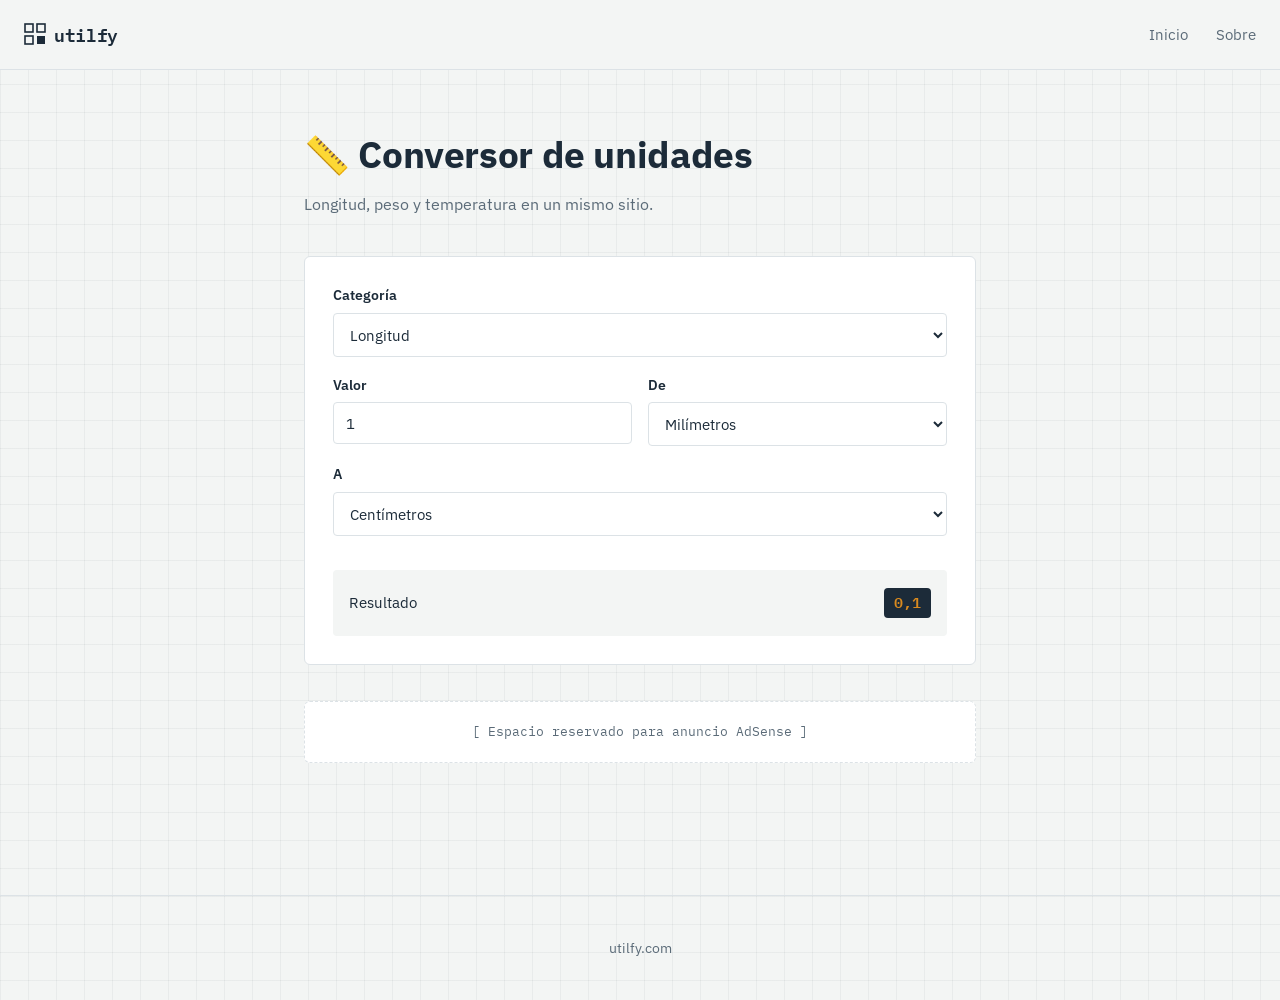
==== conversor-unidades.html @ 82df1002 "commit" ====
<!DOCTYPE html>
<html lang="es">
<head>
  <meta charset="UTF-8">
  <meta name="viewport" content="width=device-width, initial-scale=1.0">
  <title>Conversor de unidades online — utilfy</title>
  <meta name="description" content="Convierte longitud, peso y temperatura entre distintas unidades, gratis y online.">
  <link rel="stylesheet" href="style.css">
</head>
<body>

  <header>
    <a href="index.html" class="marca">
      <svg width="22" height="22" viewBox="0 0 22 22" fill="none" xmlns="http://www.w3.org/2000/svg">
        <rect x="1" y="1" width="8" height="8" stroke="currentColor" stroke-width="1.6"/>
        <rect x="13" y="1" width="8" height="8" stroke="currentColor" stroke-width="1.6"/>
        <rect x="1" y="13" width="8" height="8" stroke="currentColor" stroke-width="1.6"/>
        <rect x="13" y="13" width="8" height="8" fill="currentColor"/>
      </svg>
      <span>utilfy</span>
    </a>
    <nav>
      <a href="index.html">Inicio</a>
      <a href="sobre.html">Sobre</a>
    </nav>
  </header>

  <main>
    <h1>📏 Conversor de unidades</h1>
    <p class="subtitulo">Longitud, peso y temperatura en un mismo sitio.</p>

    <div class="tarjeta">
      <label for="categoria">Categoría</label>
      <select id="categoria" onchange="cambiarCategoria()">
        <option value="longitud">Longitud</option>
        <option value="peso">Peso</option>
        <option value="temperatura">Temperatura</option>
      </select>

      <div class="fila">
        <div>
          <label for="valorEntrada">Valor</label>
          <input type="number" id="valorEntrada" value="1" oninput="convertir()">
        </div>
        <div>
          <label for="unidadOrigen">De</label>
          <select id="unidadOrigen" onchange="convertir()"></select>
        </div>
      </div>

      <label for="unidadDestino">A</label>
      <select id="unidadDestino" onchange="convertir()"></select>

      <div class="resultado">
        <div class="dato"><span>Resultado</span><span class="valor" id="r-resultado">—</span></div>
      </div>
    </div>

    <div class="espacio-anuncio">[ Espacio reservado para anuncio AdSense ]</div>
  </main>

  <footer>
    <p>utilfy.com</p>
  </footer>

  <script>
    // Factores de conversión respecto a una unidad base (metro y kilogramo)
    const unidades = {
      longitud: {
        base: 'm',
        opciones: {
          mm: 0.001, cm: 0.01, m: 1, km: 1000,
          pulgada: 0.0254, pie: 0.3048, yarda: 0.9144, milla: 1609.34
        },
        etiquetas: { mm: 'Milímetros', cm: 'Centímetros', m: 'Metros', km: 'Kilómetros', pulgada: 'Pulgadas', pie: 'Pies', yarda: 'Yardas', milla: 'Millas' }
      },
      peso: {
        base: 'kg',
        opciones: {
          mg: 0.000001, g: 0.001, kg: 1, tonelada: 1000,
          onza: 0.0283495, libra: 0.453592
        },
        etiquetas: { mg: 'Miligramos', g: 'Gramos', kg: 'Kilogramos', tonelada: 'Toneladas', onza: 'Onzas', libra: 'Libras' }
      }
    };

    function poblarSelectUnidades(categoria) {
      const origen = document.getElementById('unidadOrigen');
      const destino = document.getElementById('unidadDestino');
      origen.innerHTML = '';
      destino.innerHTML = '';

      if (categoria === 'temperatura') {
        const opciones = { celsius: 'Celsius (°C)', fahrenheit: 'Fahrenheit (°F)', kelvin: 'Kelvin (K)' };
        for (const [clave, etiqueta] of Object.entries(opciones)) {
          origen.innerHTML += `<option value="${clave}">${etiqueta}</option>`;
          destino.innerHTML += `<option value="${clave}">${etiqueta}</option>`;
        }
        destino.value = 'fahrenheit';
      } else {
        const { opciones, etiquetas } = unidades[categoria];
        for (const clave of Object.keys(opciones)) {
          origen.innerHTML += `<option value="${clave}">${etiquetas[clave]}</option>`;
          destino.innerHTML += `<option value="${clave}">${etiquetas[clave]}</option>`;
        }
        const claves = Object.keys(opciones);
        destino.value = claves[1] || claves[0];
      }
    }

    function convertirTemperatura(valor, origen, destino) {
      // Primero pasar todo a Celsius
      let celsius;
      if (origen === 'celsius') celsius = valor;
      else if (origen === 'fahrenheit') celsius = (valor - 32) * 5 / 9;
      else celsius = valor - 273.15; // kelvin

      if (destino === 'celsius') return celsius;
      if (destino === 'fahrenheit') return celsius * 9 / 5 + 32;
      return celsius + 273.15; // kelvin
    }

    function convertir() {
      const categoria = document.getElementById('categoria').value;
      const valor = parseFloat(document.getElementById('valorEntrada').value);
      const origen = document.getElementById('unidadOrigen').value;
      const destino = document.getElementById('unidadDestino').value;

      if (isNaN(valor)) {
        document.getElementById('r-resultado').textContent = '—';
        return;
      }

      let resultado;
      if (categoria === 'temperatura') {
        resultado = convertirTemperatura(valor, origen, destino);
      } else {
        const { opciones } = unidades[categoria];
        const valorEnBase = valor * opciones[origen];
        resultado = valorEnBase / opciones[destino];
      }

      document.getElementById('r-resultado').textContent =
        resultado.toLocaleString('es-ES', { maximumFractionDigits: 6 });
    }

    function cambiarCategoria() {
      const categoria = document.getElementById('categoria').value;
      poblarSelectUnidades(categoria);
      convertir();
    }

    cambiarCategoria();
  </script>

</body>
</html>
---- style.css ----
@import url('https://fonts.googleapis.com/css2?family=IBM+Plex+Sans:wght@400;500;600;700&family=IBM+Plex+Mono:wght@400;500;600&display=swap');

:root {
  --papel: #f3f5f4;
  --linea-papel: rgba(28, 43, 57, 0.05);
  --superficie: #ffffff;
  --tinta: #1c2b39;
  --tinta-suave: #5b6b78;
  --linea: #dce2e6;
  --azul: #2d5f8a;
  --azul-oscuro: #1f3f5c;
  --ambar: #d98a1f;
  --ambar-suave: #fbeed9;
  --error: #b3402a;
  --exito: #3c7a5e;
  --radio: 6px;
}

* { box-sizing: border-box; }

body {
  margin: 0;
  font-family: 'IBM Plex Sans', -apple-system, sans-serif;
  color: var(--tinta);
  background-color: var(--papel);
  background-image:
    linear-gradient(var(--linea-papel) 1px, transparent 1px),
    linear-gradient(90deg, var(--linea-papel) 1px, transparent 1px);
  background-size: 28px 28px;
  line-height: 1.55;
}

/* --- Cabecera --- */

header {
  background: var(--papel);
  border-bottom: 1px solid var(--linea);
  padding: 20px 24px;
  display: flex;
  align-items: center;
  justify-content: space-between;
}

.marca {
  display: flex;
  align-items: center;
  gap: 8px;
  text-decoration: none;
  color: var(--tinta);
}

.marca svg { display: block; }

.marca span {
  font-family: 'IBM Plex Mono', monospace;
  font-weight: 600;
  font-size: 1.15rem;
  letter-spacing: -0.02em;
}

header nav a {
  color: var(--tinta-suave);
  text-decoration: none;
  margin-left: 24px;
  font-size: 0.92rem;
  border-bottom: 1px solid transparent;
  padding-bottom: 2px;
}

header nav a:hover { color: var(--tinta); border-bottom-color: var(--ambar); }

/* --- Contenido --- */

main {
  max-width: 720px;
  margin: 0 auto;
  padding: 56px 24px 96px;
}

h1 {
  font-size: clamp(1.7rem, 4vw, 2.3rem);
  font-weight: 700;
  letter-spacing: -0.01em;
  margin: 0 0 8px;
}

p.subtitulo {
  color: var(--tinta-suave);
  margin: 0 0 40px;
  max-width: 52ch;
  font-size: 1.02rem;
}

/* --- Índice de herramientas (home) --- */

.catalogo {
  border-top: 1px solid var(--linea);
}

.entrada-catalogo {
  display: flex;
  align-items: baseline;
  gap: 20px;
  padding: 20px 12px;
  text-decoration: none;
  color: var(--tinta);
  border-bottom: 1px solid var(--linea);
  border-left: 3px solid transparent;
}

.entrada-catalogo:hover {
  background: var(--superficie);
  border-left-color: var(--ambar);
}

.entrada-catalogo .num {
  font-family: 'IBM Plex Mono', monospace;
  color: var(--ambar);
  font-size: 0.9rem;
  font-weight: 600;
  flex-shrink: 0;
  width: 24px;
}

.entrada-catalogo .texto h3 {
  margin: 0 0 4px;
  font-size: 1.08rem;
  font-weight: 600;
}

.entrada-catalogo .texto p {
  margin: 0;
  color: var(--tinta-suave);
  font-size: 0.92rem;
}

/* --- Panel principal de cada herramienta --- */

.tarjeta {
  background: var(--superficie);
  border: 1px solid var(--linea);
  border-radius: var(--radio);
  padding: 28px;
  margin-bottom: 24px;
}

/* --- Formularios --- */

label {
  display: block;
  font-weight: 600;
  margin-bottom: 6px;
  font-size: 0.88rem;
  color: var(--tinta);
}

input[type="text"],
input[type="number"],
select,
textarea {
  width: 100%;
  padding: 10px 12px;
  border: 1px solid var(--linea);
  border-radius: 4px;
  font-size: 0.95rem;
  font-family: inherit;
  margin-bottom: 18px;
  background: var(--superficie);
  color: var(--tinta);
}

input:focus,
select:focus,
textarea:focus {
  outline: none;
  border-color: var(--azul);
  box-shadow: 0 0 0 3px rgba(45, 95, 138, 0.14);
}

textarea {
  font-family: 'IBM Plex Mono', monospace;
  font-size: 0.85rem;
  resize: vertical;
}

/* --- Botones --- */

button {
  background: var(--tinta);
  color: var(--papel);
  border: none;
  padding: 10px 20px;
  border-radius: 4px;
  font-size: 0.92rem;
  font-weight: 600;
  font-family: inherit;
  cursor: pointer;
  margin: 0 8px 8px 0;
}

button:hover { background: var(--azul-oscuro); }

button.secundario {
  background: transparent;
  color: var(--tinta);
  border: 1px solid var(--linea);
}

button.secundario:hover {
  border-color: var(--tinta);
  background: var(--papel);
}

/* --- Resultados --- */

.resultado {
  background: var(--papel);
  border-radius: 4px;
  padding: 6px 16px;
  margin-top: 16px;
}

.dato {
  display: flex;
  justify-content: space-between;
  align-items: baseline;
  padding: 12px 0;
  border-bottom: 1px solid var(--linea);
  font-size: 0.95rem;
}

.dato:last-child { border-bottom: none; }

.dato .valor {
  font-family: 'IBM Plex Mono', monospace;
  font-weight: 600;
}

.dato:last-child .valor {
  background: var(--tinta);
  color: var(--ambar);
  padding: 3px 10px;
  border-radius: 4px;
}

.error {
  color: var(--error);
  font-size: 0.88rem;
  margin-top: -10px;
  margin-bottom: 16px;
}

.fila {
  display: grid;
  grid-template-columns: 1fr 1fr;
  gap: 16px;
}

.fila-3 {
  display: grid;
  grid-template-columns: repeat(3, 1fr);
  gap: 16px;
}

.aviso {
  font-size: 0.82rem;
  color: var(--tinta-suave);
  margin-top: 20px;
  border-left: 3px solid var(--linea);
  padding-left: 12px;
}

.espacio-anuncio {
  background: var(--superficie);
  border: 1px dashed var(--linea);
  border-radius: var(--radio);
  padding: 20px;
  text-align: center;
  color: var(--tinta-suave);
  font-size: 0.82rem;
  font-family: 'IBM Plex Mono', monospace;
  margin: 36px 0;
}

footer {
  text-align: center;
  padding: 28px;
  color: var(--tinta-suave);
  font-size: 0.85rem;
  border-top: 1px solid var(--linea);
}

footer a { color: var(--tinta-suave); }

@media (max-width: 600px) {
  .fila, .fila-3 { grid-template-columns: 1fr; }
  .entrada-catalogo { gap: 12px; }
}
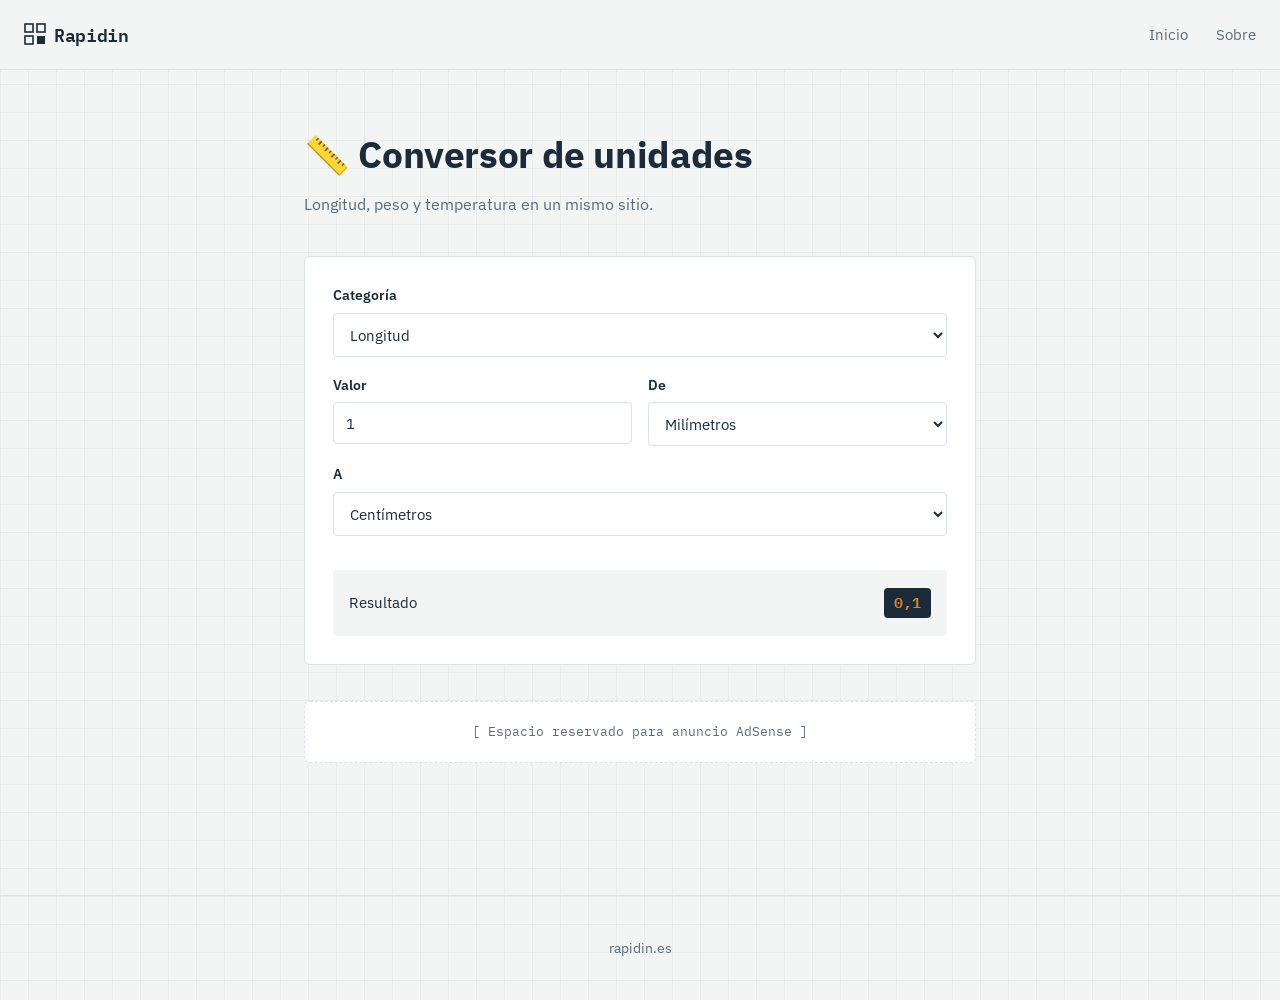
==== commit ec52bdff: "project" ====
--- a/conversor-unidades.html
+++ b/conversor-unidades.html
@@ -3,7 +3,7 @@
 <head>
   <meta charset="UTF-8">
   <meta name="viewport" content="width=device-width, initial-scale=1.0">
-  <title>Conversor de unidades online — utilfy</title>
+  <title>Conversor de unidades online — Rapidin</title>
   <meta name="description" content="Convierte longitud, peso y temperatura entre distintas unidades, gratis y online.">
   <link rel="stylesheet" href="style.css">
 </head>
@@ -17,7 +17,7 @@
         <rect x="1" y="13" width="8" height="8" stroke="currentColor" stroke-width="1.6"/>
         <rect x="13" y="13" width="8" height="8" fill="currentColor"/>
       </svg>
-      <span>utilfy</span>
+      <span>Rapidin</span>
     </a>
     <nav>
       <a href="index.html">Inicio</a>
@@ -60,7 +60,7 @@
   </main>
 
   <footer>
-    <p>utilfy.com</p>
+    <p>rapidin.es</p>
   </footer>
 
   <script>
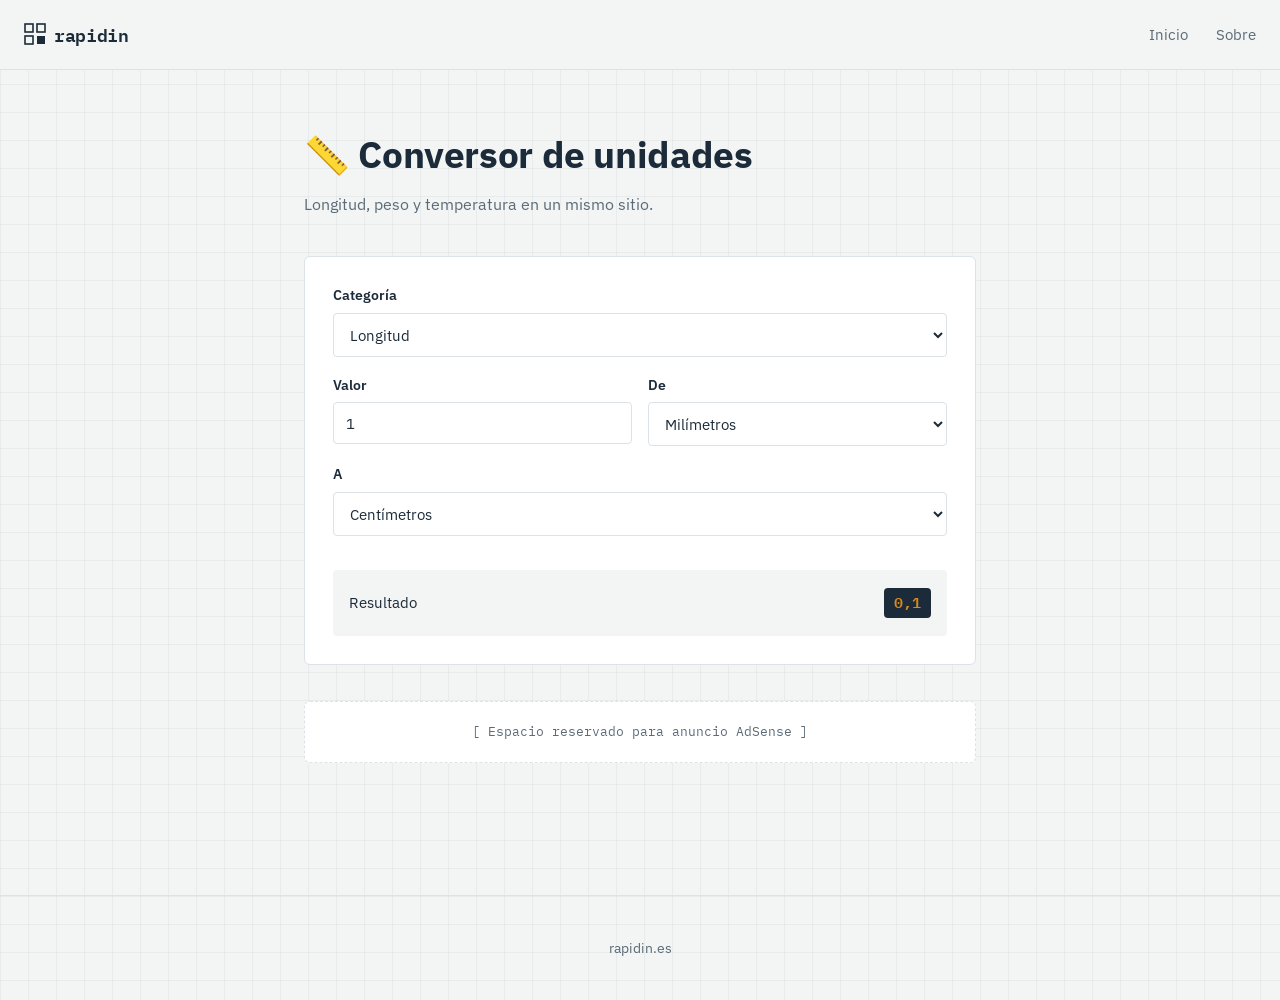
==== commit 649163ff: "adsense" ====
--- a/conversor-unidades.html
+++ b/conversor-unidades.html
@@ -3,9 +3,11 @@
 <head>
   <meta charset="UTF-8">
   <meta name="viewport" content="width=device-width, initial-scale=1.0">
-  <title>Conversor de unidades online — Rapidin</title>
+  <title>Conversor de unidades online — rapidin</title>
   <meta name="description" content="Convierte longitud, peso y temperatura entre distintas unidades, gratis y online.">
   <link rel="stylesheet" href="style.css">
+  <script async src="https://pagead2.googlesyndication.com/pagead/js/adsbygoogle.js?client=ca-pub-9055936809546240"
+     crossorigin="anonymous"></script>
 </head>
 <body>
 
@@ -17,7 +19,7 @@
         <rect x="1" y="13" width="8" height="8" stroke="currentColor" stroke-width="1.6"/>
         <rect x="13" y="13" width="8" height="8" fill="currentColor"/>
       </svg>
-      <span>Rapidin</span>
+      <span>rapidin</span>
     </a>
     <nav>
       <a href="index.html">Inicio</a>
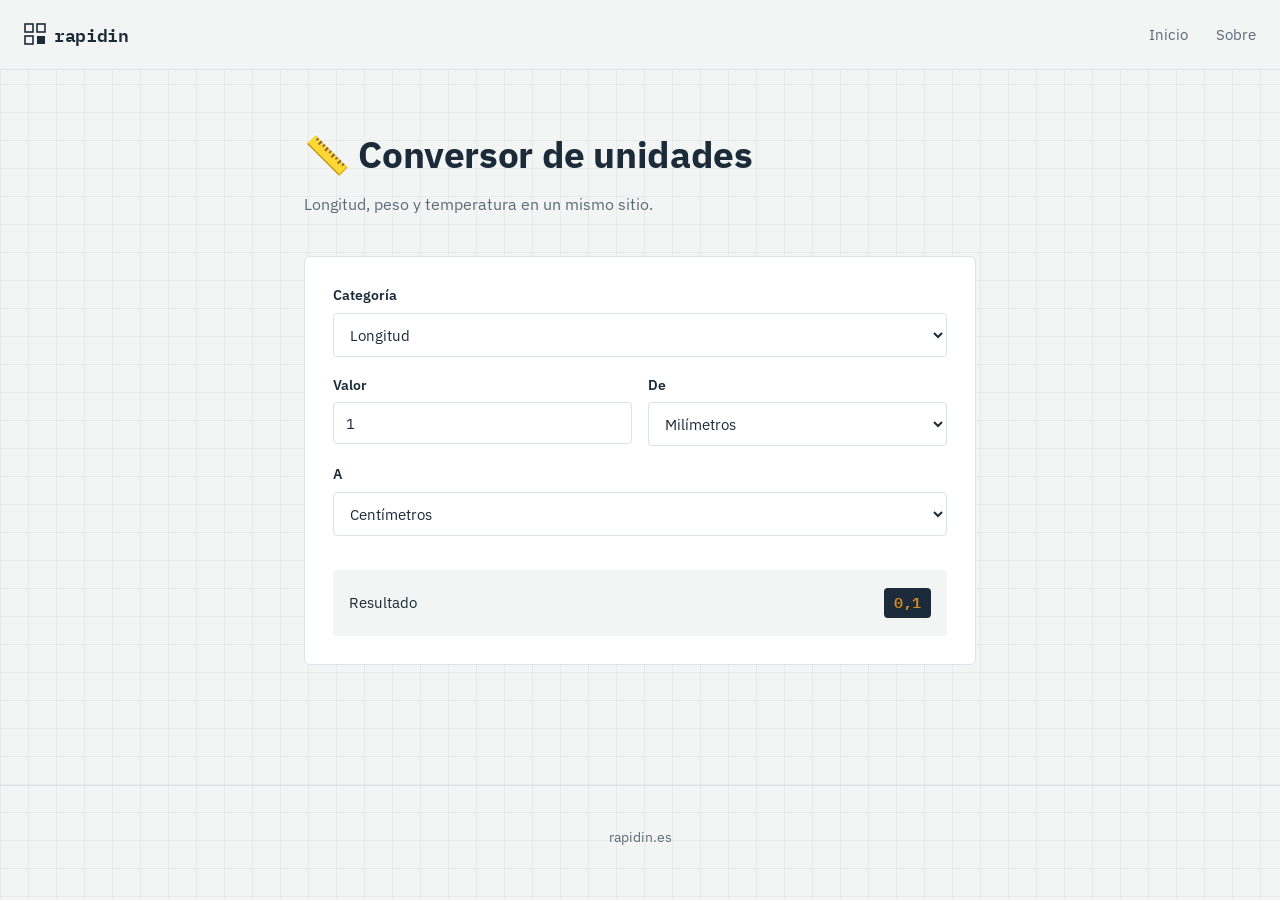
==== commit 34e5c123: "retoques" ====
--- a/conversor-unidades.html
+++ b/conversor-unidades.html
@@ -58,7 +58,7 @@
       </div>
     </div>
 
-    <div class="espacio-anuncio">[ Espacio reservado para anuncio AdSense ]</div>
+    
   </main>
 
   <footer>
